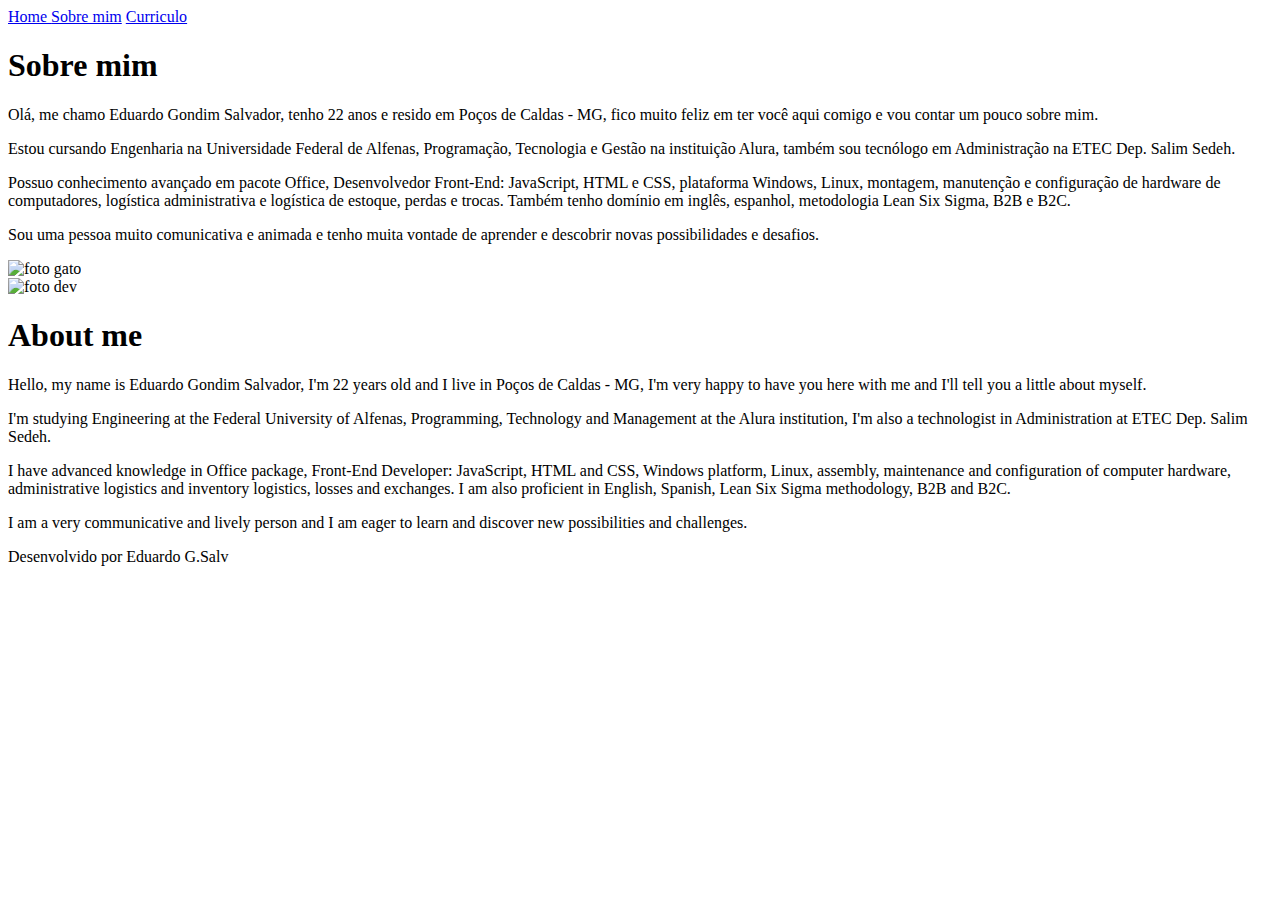
==== about.html @ 5a2d56bf "Add files via upload" ====
<!DOCTYPE html>
<html lang="pt-br">
<head>
    <meta charset="UTF-8">
    <meta http-equiv="X-UA-Compatible" content="IE=edge">
    <meta name="viewport" content="width=device-width, initial-scale=1.0">
    <title>Sobre mim</title>
    <link rel="stylesheet" href="/estilos/style.css">
</head>
<body>
    <header class="cabecalho">
         <nav class="cabecalho__menu">
            <a class="cabecalho__menu__link" href="index.html"> Home </a>
            <a class="cabecalho__menu__link" href="about.html">Sobre mim</a>
            <a class="cabecalho__menu__link" href="curriculo.html">Curriculo</a>
        </nav>
     </header>

    <main class="apresentacao">
        <section class="apresentacao__conteudo">
            <h1 class="apresentacao__conteudo__titulo">Sobre mim</h1>
            <p class="apresentacao__counteudo__texto">Olá, me chamo Eduardo Gondim Salvador, tenho 22 anos e resido em Poços de Caldas - MG, fico muito feliz em ter você aqui comigo e vou contar um pouco sobre mim. <p class="apresentacao__counteudo__texto"> Estou cursando Engenharia na Universidade Federal de Alfenas, Programação, Tecnologia e Gestão na instituição Alura, também sou tecnólogo em Administração na ETEC Dep. Salim Sedeh. </p>
            <p class="apresentacao__counteudo__texto">Possuo conhecimento avançado em pacote Office, Desenvolvedor Front-End: JavaScript, HTML e CSS, plataforma Windows, Linux, montagem, manutenção e configuração de hardware de computadores, logística administrativa e logística de estoque, perdas e trocas. Também tenho domínio em inglês, espanhol, metodologia Lean Six Sigma, B2B e B2C.</p>   
            <p class="apresentacao__counteudo__texto">Sou uma pessoa muito comunicativa e animada e tenho muita vontade de aprender e descobrir novas possibilidades e desafios.</p>
            <div class="img11">
            <img class="apresentacao__imagem1" src="assets/gato.png" alt="foto gato">
        </div>
        </section>
        <section class="apresentacao__conteudo-2">
            <div class="img11">
        <img class="apresentacao__imagem1" src="assets/dev.png" alt="foto dev">
    </div>
        <h1 class="apresentacao__conteudo__titulo">About me</h1>
        <p class="apresentacao__counteudo__texto">Hello, my name is Eduardo Gondim Salvador, I'm 22 years old and I live in Poços de Caldas - MG, I'm very happy to have you here with me and I'll tell you a little about myself. <p class="apresentacao__counteudo__texto"> I'm studying Engineering at the Federal University of Alfenas, Programming, Technology and Management at the Alura institution, I'm also a technologist in Administration at ETEC Dep. Salim Sedeh. </p>
        <p class="apresentacao__counteudo__texto">I have advanced knowledge in Office package, Front-End Developer: JavaScript, HTML and CSS, Windows platform, Linux, assembly, maintenance and configuration of computer hardware, administrative logistics and inventory logistics, losses and exchanges. I am also proficient in English, Spanish, Lean Six Sigma methodology, B2B and B2C.</p>   
        <p class="apresentacao__counteudo__texto">I am a very communicative and lively person and I am eager to learn and discover new possibilities and challenges.</p>
        </section>
    </main>
    <footer class="rodape">
        <p>Desenvolvido por Eduardo G.Salv</p>
    </footer>
</body>
</html>
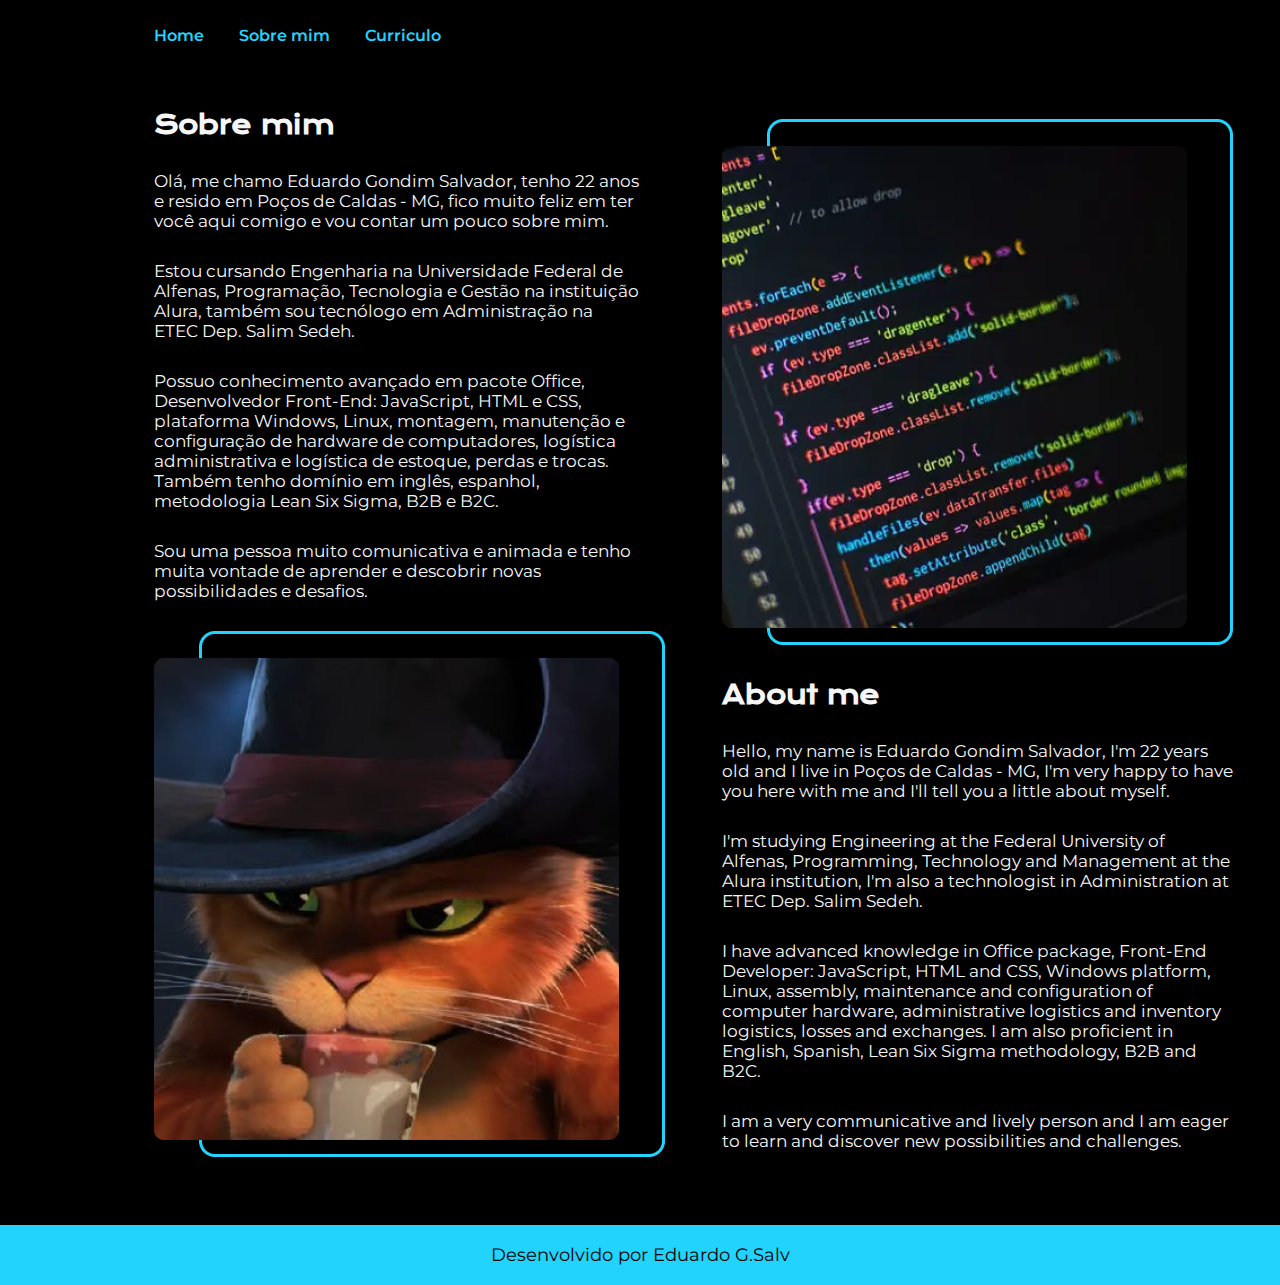
==== commit 2452df7d: "Update about.html" ====
--- a/about.html
+++ b/about.html
@@ -16,7 +16,7 @@
         </nav>
      </header>
 
-    <main class="apresentacao">
+    <main class="apresentacao1">
         <section class="apresentacao__conteudo">
             <h1 class="apresentacao__conteudo__titulo">Sobre mim</h1>
             <p class="apresentacao__counteudo__texto">Olá, me chamo Eduardo Gondim Salvador, tenho 22 anos e resido em Poços de Caldas - MG, fico muito feliz em ter você aqui comigo e vou contar um pouco sobre mim. <p class="apresentacao__counteudo__texto"> Estou cursando Engenharia na Universidade Federal de Alfenas, Programação, Tecnologia e Gestão na instituição Alura, também sou tecnólogo em Administração na ETEC Dep. Salim Sedeh. </p>
@@ -40,4 +40,4 @@
         <p>Desenvolvido por Eduardo G.Salv</p>
     </footer>
 </body>
-</html>+</html>
--- a/estilos/style.css
+++ b/estilos/style.css
@@ -0,0 +1,251 @@
+@import url('https://fonts.googleapis.com/css2?family=Krona+One&family=Montserrat:wght@400;600&display=swap');
+
+:root{
+    --cor-primaria: #000000;
+    --cor-secundaria: #F6F6F6;
+    --cor-terciaria: #22D4FD;
+    --cor-hover: #272727;
+
+    --fonte-primaria: 'Krona One', sans-serif;
+    --fonte-secundaria: 'Montserrat', sans-serif;
+}
+
+*{
+    margin: 0;
+    padding: 0;
+}
+
+body {
+    /* height: 100vh; */
+    box-sizing: border-box;
+    background-color:var(--cor-primaria);
+    color:var(--cor-secundaria);
+}
+.titulo-destaque {
+    color:var(--cor-terciaria);
+}
+.tecnologias {
+    color:var(--cor-terciaria);
+}
+
+.apresentacao1 {
+    padding: 5% 12%;
+    display: flex;
+    align-items: center;
+    justify-content: space-between;
+    gap: 82px;
+    }
+
+.apresentacao {
+padding: 5% 12%;
+display: flex;
+align-items: center;
+justify-content: space-between;
+gap: 82px;
+}
+
+.apresentacao__conteudo {
+    width: 50%;
+    display: flex;
+    flex-direction: column;
+    gap: 30px;
+}
+
+.apresentacao__conteudo-2 {
+    width: 615px;
+    display: flex;
+    flex-direction: column;
+    gap: 30px;
+}
+
+.apresentacao__conteudo__titulo {
+    font-size: 1.55rem;
+    font-family: var(--fonte-primaria);
+
+}
+
+.apresentacao__counteudo__texto {
+    font-size: 1.0625rem;
+    font-family: var(--fonte-secundaria);
+}
+
+.apresentacao__links {
+    display: flex;
+    flex-direction: column;
+    justify-content: space-between;
+    align-items: center;
+    gap: 18px
+}
+
+.apresentacao__links__link {
+    display: flex;
+    justify-content: center;
+    gap: 8px;
+    align-items: center;
+    border: 2px solid var(--cor-terciaria);
+    background-color: var(--cor-primaria);
+    text-decoration: none;
+    width: 50%;
+    text-align: center;
+    border-radius: 4px;
+    font-size: 1.125rem;
+    padding: 8px ;
+    color: var(--cor-secundaria);
+    font-family: var(--fonte-secundaria);
+    font-weight: 600;
+}
+
+.apresentacao__links__subtitulo {
+ font-size: 1.25rem;
+ font-family: var(--fonte-primaria);
+ font-weight: 400;
+}
+
+.apresentacao__links__link:hover {
+    background-color: var(--cor-hover);
+}
+
+.rodape {
+    padding: 1.5%;
+    color: var(--cor-primaria);
+    background-color: var(--cor-terciaria);
+    display: flex;
+    justify-content: center;
+    font-family: var(--fonte-secundaria);
+    font-size: 1.125rem;
+    font-weight: 400;
+}
+
+.cabecalho__menu {
+    display: flex;
+    gap: 35px;
+}
+
+.cabecalho {
+ padding: 2% 0 0 12%;
+}
+
+.cabecalho__menu__link {
+    text-decoration: none;
+    font-family: var(--fonte-secundaria);
+    font-size: 1.000rem;
+    font-weight: 600;
+    color: var(--cor-terciaria);
+    
+}
+
+.cabecalho__menu__link:hover {
+    color: var(--cor-secundaria);
+}
+
+.curriculo {
+    padding: 5% 12%;
+    display: flex;
+    align-items: center;
+    justify-content: space-between;
+    gap: 100px;
+    }
+
+  .curriculo__conteudo {
+        width: 50%;
+        display: flex;
+        flex-direction: column;
+        gap: 21px;
+    }
+
+    .curriculo__conteudo2 {
+        width: 50%;
+        display: flex;
+        flex-direction: column;
+        gap: 14px;
+    }
+
+    .curriculo__conteudo__titulo {
+        font-size: 1.55rem;
+        font-family: var(--fonte-primaria);
+    }   
+
+    .curriculo__conteudo__subtitulo {
+        font-size: 1.375rem;
+        font-family: var(--fonte-primaria);
+    }
+
+    .curriculo__conteudo__subtitulo-2 {
+        font-size: 1.375rem;
+        font-family: var(--fonte-primaria);
+    }
+
+    .curriculo__conteudo__texto {
+        font-size: 1.125rem;
+        font-family: var(--fonte-secundaria);
+    }
+
+    .destaque-curriculo {
+        color:var(--cor-terciaria)
+    }
+    .curriculo__link__contato {
+        color: var(--cor-secundaria);
+        font-family: var(--fonte-secundaria);
+        text-decoration: none;
+    }
+
+    .curriculo__link__contato:hover {
+        color:var(--cor-terciaria);
+    }
+
+    @media (max-width: 920px) {
+
+        .img11 {
+            text-align: center;
+        }
+
+        .apresentacao__imagem {
+            width: 50%;
+        }
+
+        .apresentacao__imagem1 {
+            width: 50%;
+        }
+
+        .apresentacao1 {
+            flex-direction: column;
+            padding: 5% 15%;
+        }
+
+        .apresentacao {
+            flex-direction: column-reverse;
+            padding: 5% 15%;
+        }
+
+        .cabecalho {
+            padding: 2%;
+        }
+
+        .cabecalho__menu {
+            justify-content: center;
+        }
+
+        .apresentacao__conteudo {
+            width: auto;
+        }
+
+        .apresentacao__conteudo-2 {
+            width: auto;
+        }
+
+        .curriculo {
+            flex-direction: column;
+            padding: 5% 5%;
+        }
+
+        .curriculo__conteudo {
+            width: auto;
+            text-align: center;
+        }
+
+        .curriculo__conteudo2 {
+            width: auto;
+            text-align: center;
+        }
+    }
+
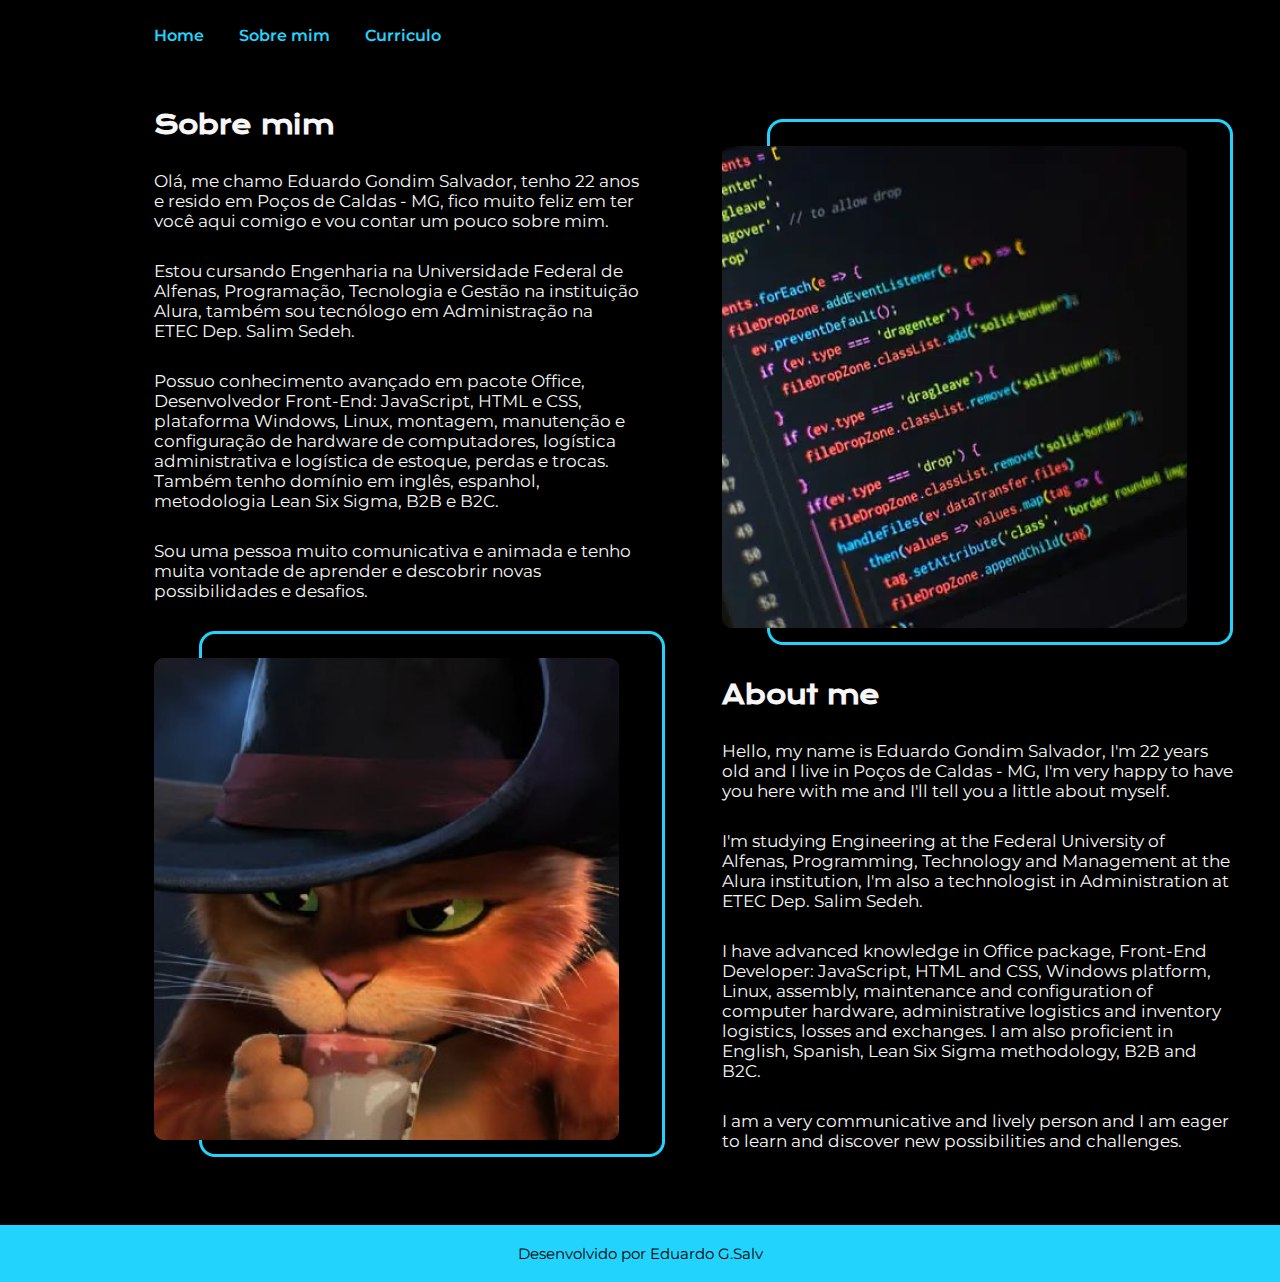
==== commit 3fa12c7f: "Update about.html" ====
--- a/about.html
+++ b/about.html
@@ -12,7 +12,7 @@
          <nav class="cabecalho__menu">
             <a class="cabecalho__menu__link" href="index.html"> Home </a>
             <a class="cabecalho__menu__link" href="about.html">Sobre mim</a>
-            <a class="cabecalho__menu__link" href="curriculo.html">Curriculo</a>
+            <a class="cabecalho__menu__link" href="currículo.html">Curriculo</a>
         </nav>
      </header>
 
--- a/estilos/style.css
+++ b/estilos/style.css
@@ -88,7 +88,7 @@
     width: 50%;
     text-align: center;
     border-radius: 4px;
-    font-size: 1.125rem;
+    font-size: 0.95rem;
     padding: 8px ;
     color: var(--cor-secundaria);
     font-family: var(--fonte-secundaria);
@@ -112,7 +112,7 @@
     display: flex;
     justify-content: center;
     font-family: var(--fonte-secundaria);
-    font-size: 1.125rem;
+    font-size: 0.95rem;
     font-weight: 400;
 }
 
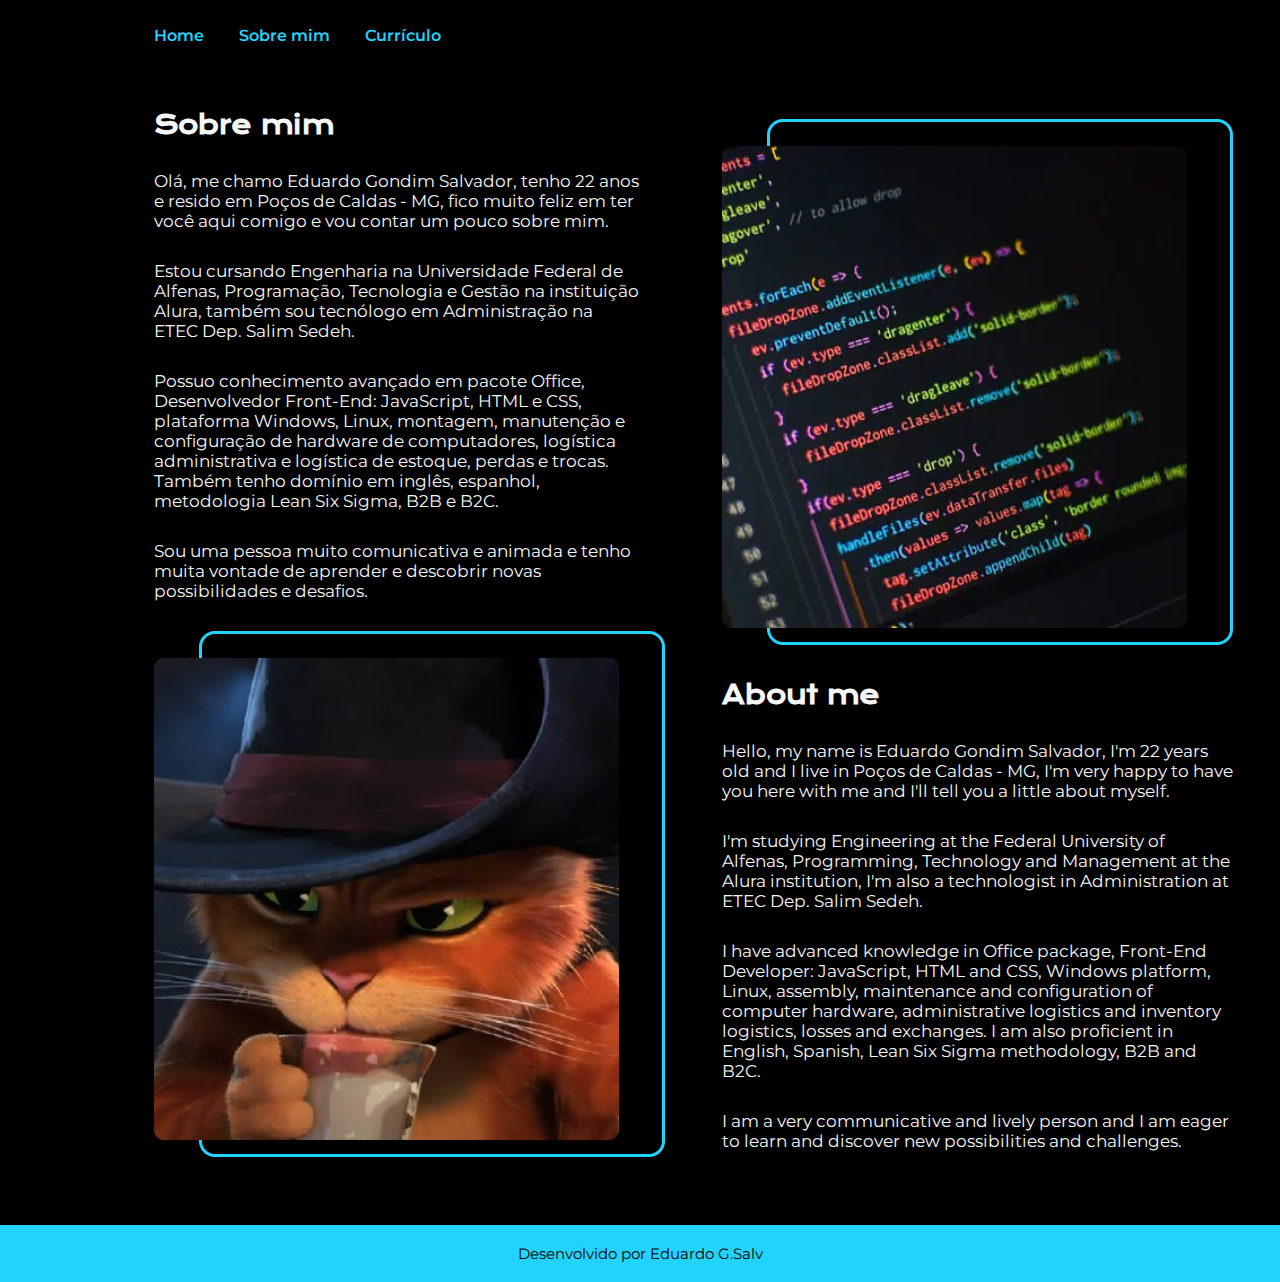
==== commit fb2a505c: "Update about.html" ====
--- a/about.html
+++ b/about.html
@@ -12,7 +12,7 @@
          <nav class="cabecalho__menu">
             <a class="cabecalho__menu__link" href="index.html"> Home </a>
             <a class="cabecalho__menu__link" href="about.html">Sobre mim</a>
-            <a class="cabecalho__menu__link" href="currículo.html">Curriculo</a>
+            <a class="cabecalho__menu__link" href="currículo.html">Currículo</a>
         </nav>
      </header>
 
